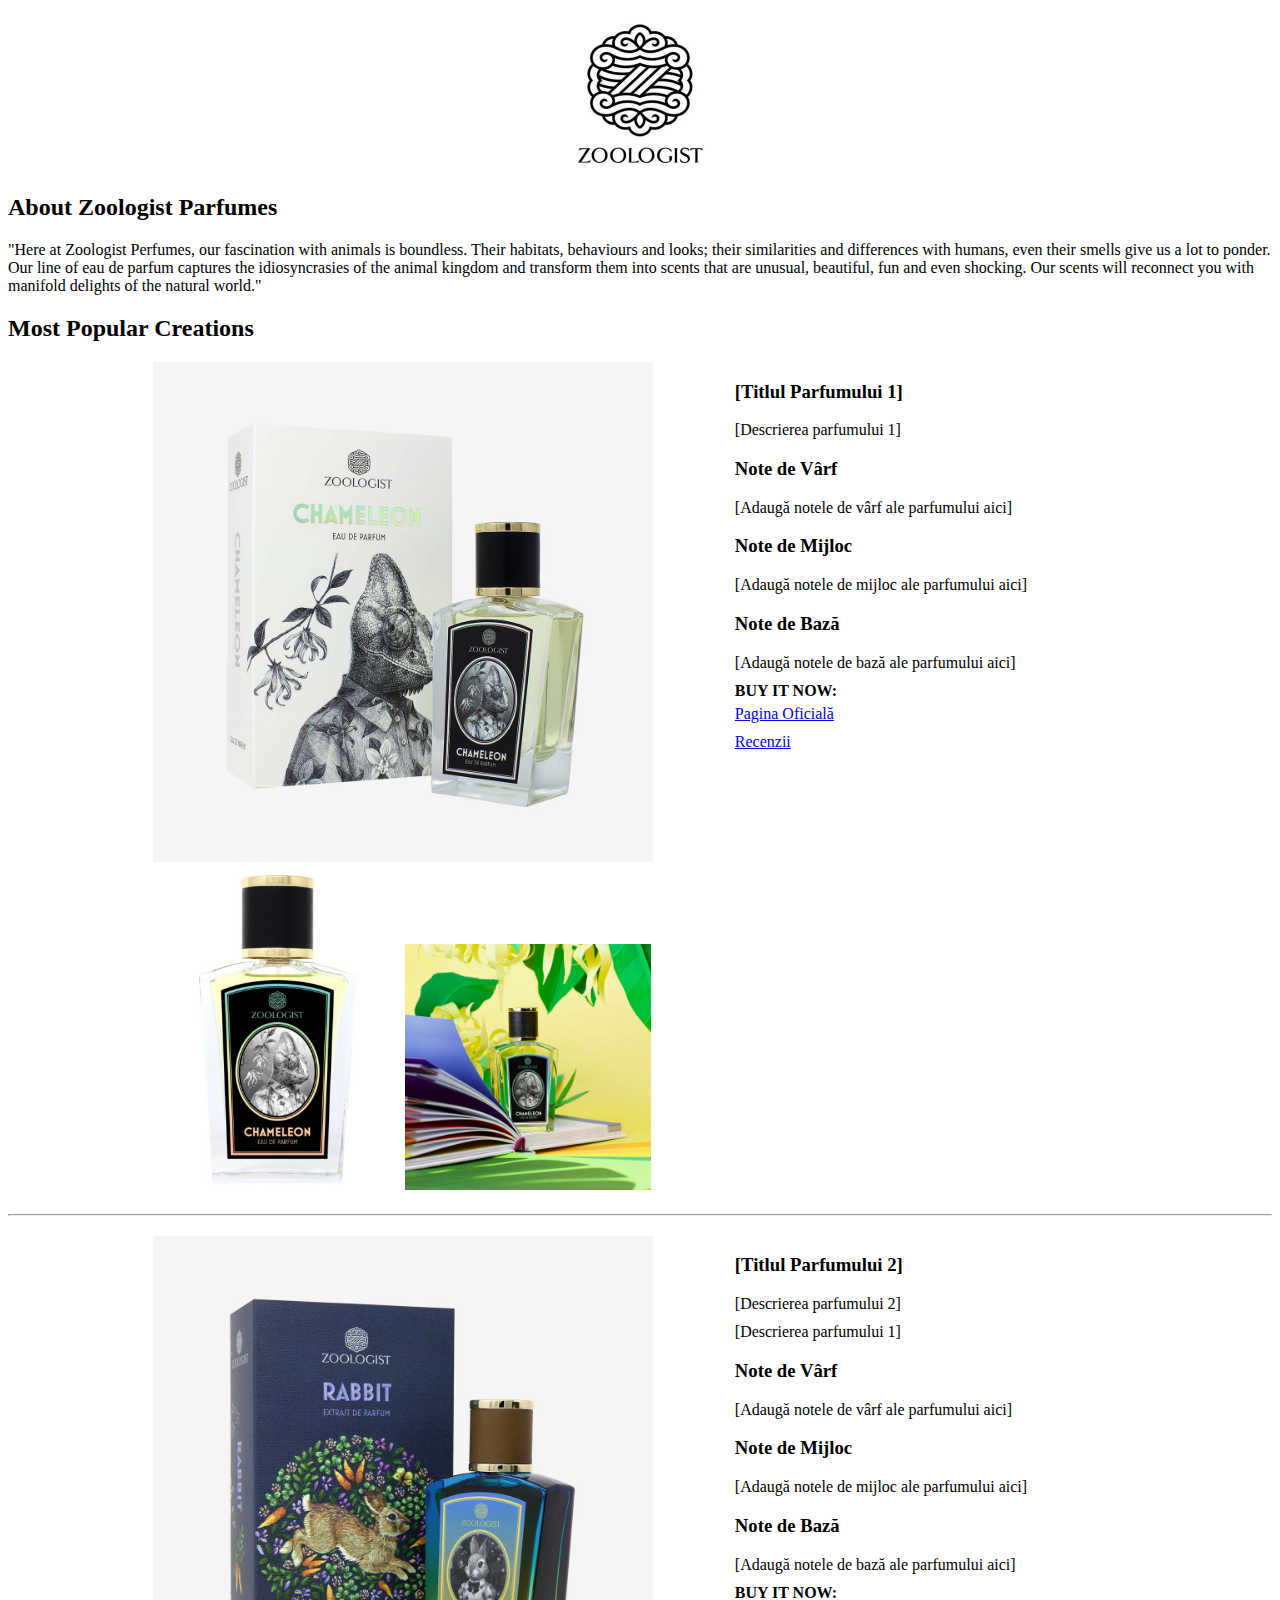
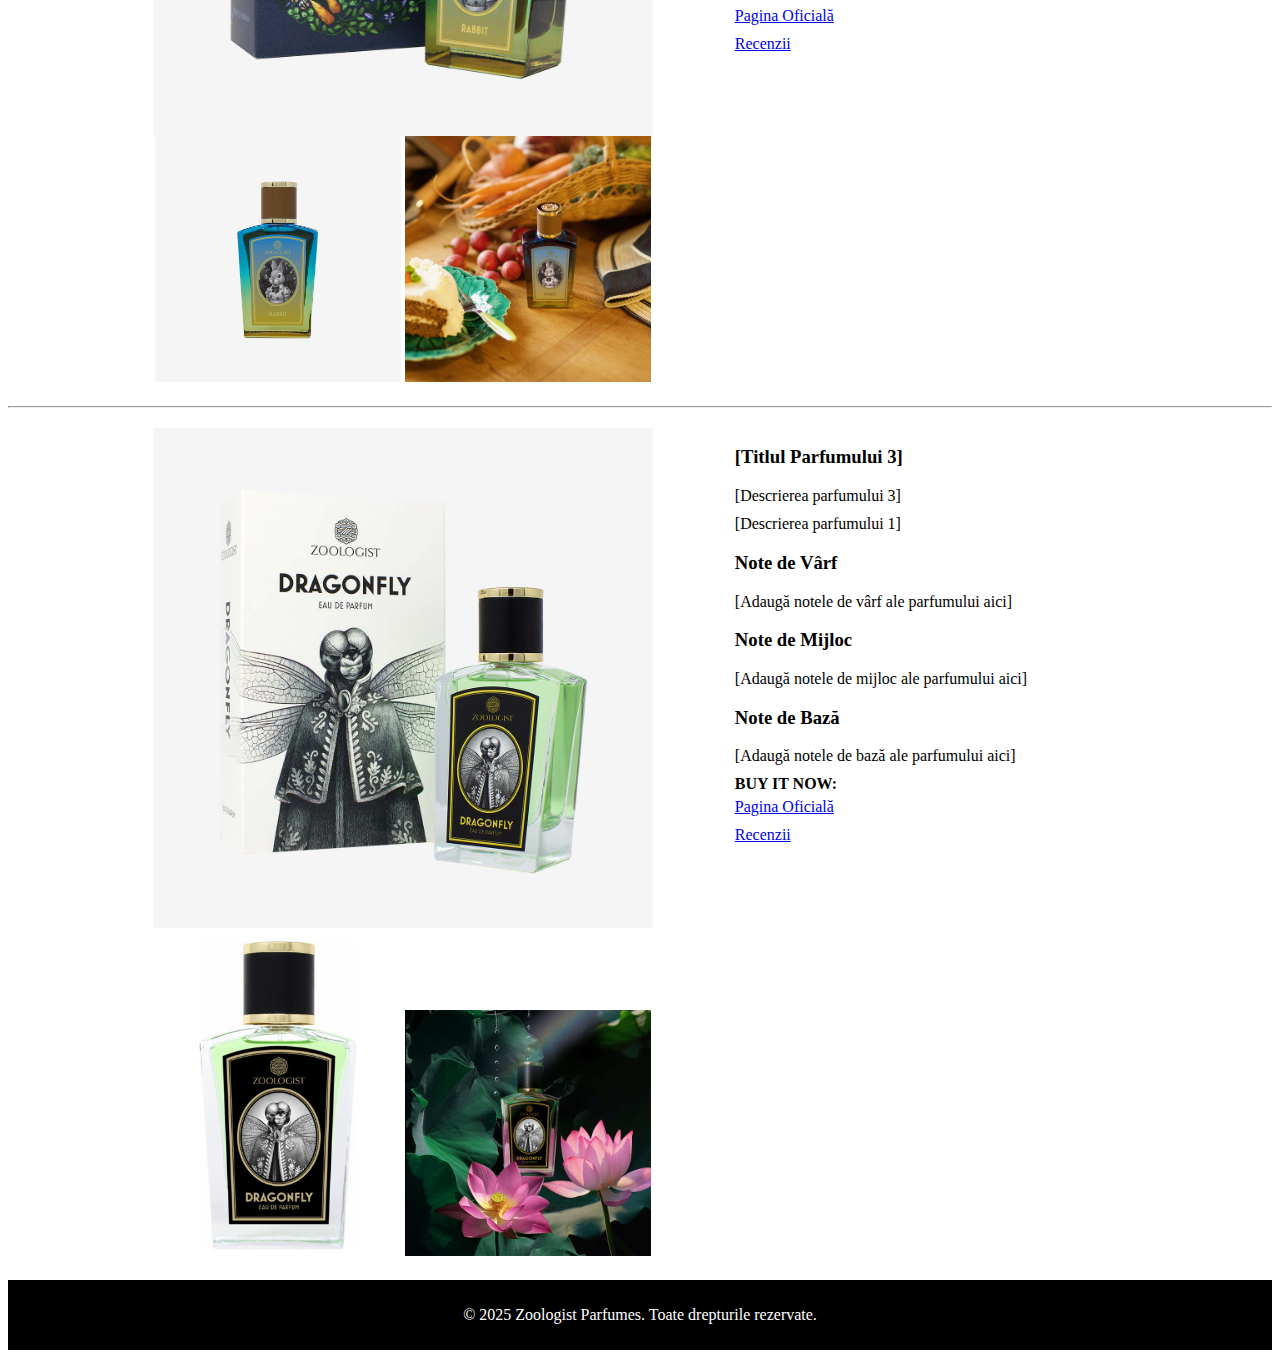
==== Lab 2/index.html @ cf260a33 "lab 2" ====
<!DOCTYPE html>
<html lang="ro">
<head>
    <meta charset="UTF-8">
    <meta name="viewport" content="width=device-width, initial-scale=1.0">
    <title>Prezentare Zoologist Parfumes</title>
    <style>
        .brand-header {
            text-align: center;
            margin: 20px 0;
        }
        .brand-header img {
            max-width: 150px;
        }
        .brand-header h1 {
            font-size: 2em;
            font-weight: bold;
        }
        .parfum-section {
            display: flex;
            justify-content: space-between;
            margin: 20px 0;
        }
        .left-side {
            width: 50%;
            display: flex;
            flex-direction: column;
            align-items: center;
            justify-content: center;
            text-align: center;
            padding-left: 10%;
        }
        .right-side {
            width: 50%;
            padding-left: 5%;
        }
        .parfum-section img.main {
            width: 100%;
            max-width: 500px;
        }
        .parfum-section img.secondary {
            width: 49%;
            max-width: 249px;
        }
        .parfum-details {
            text-align: left;
        }
        .parfum-details h3 {
            font-weight: bold;
        }
        .parfum-details p {
            margin: 10px 0;
        }
        .parfum-details .buy-links a {
            display: block;
            margin: 5px 0;
        }
        footer {
            background-color: black;
            color: white;
            text-align: center;
            padding: 10px 0;
            margin-top: 20px;
        }
    </style>
</head>
<body>
    <header>
        <div class="brand-header">
            <img src="zoologistlogo.jpg" alt="Logo-ul Zoologist Parfumes">
        </div>
    </header>

    <main>
        <section>
            <h2>About Zoologist Parfumes</h2>
            <p>"Here at Zoologist Perfumes, our fascination with animals is boundless. Their habitats, behaviours and looks; their similarities and differences with humans, even their smells give us a lot to ponder.
                 Our line of eau de parfum captures the idiosyncrasies of the animal kingdom and transform them into scents that are unusual, beautiful, fun and even shocking. Our scents will reconnect you with manifold delights of the natural world."</p>
        </section>
        
        <section>
            <h2>Most Popular Creations</h2>
            
            <!-- Primul parfum -->
            <div class="parfum-section">    
                <div class="left-side">
                    <img class="main" src="chameleon1.jpg" alt="Poza principală cu ambalajul si sticla de parfum cu un cameleon">
                    <div>
                        <img class="secondary" src="chameleon2.jpg" alt="Poza cu sticla parfumului Chameleon">
                        <img class="secondary" src="chameleon3.jpg" alt="Poza cu sticla parfumului pe un fundal galben inconjurat de o carte si flori">
                    </div>
                </div>
                <div class="right-side parfum-details">
                        <h3>[Titlul Parfumului 1]</h3>
                    <p>[Descrierea parfumului 1]</p>
                    <section>
                        <article>
                            <h3><strong> Note de Vârf</strong></h3>
                            <p>[Adaugă notele de vârf ale parfumului aici]</p>
                        </article>
                        <article>
                            <h3><strong> Note de Mijloc</strong></h3>
                            <p>[Adaugă notele de mijloc ale parfumului aici]</p>
                        </article>
                        <article>
                            <h3><strong>Note de Bază</strong></h3>
                            <p>[Adaugă notele de bază ale parfumului aici]</p>
                        </article>
                    </section>
                    <div class="buy-links">
                        <p><strong>BUY IT NOW:</strong> <a href="https://www.example.com">Pagina Oficială</a></p>
                        <a href="https://www.example.com">Recenzii</a>
                    </div>
                </div> 
            </div>
            
            <hr>
            
            <!-- Al doilea parfum -->
            <div class="parfum-section">
                <div class="left-side">
                    <img class="main" src="rabbit1.jpg" alt="Poza principală cu ambalajul si sticla de parfum cu un iepure">
                    <div>
                        <img class="secondary" src="rabbit2.jpg" alt="Poza cu sticla parfumului Rabbit">
                        <img class="secondary" src="rabbit3.jpg" alt="Poza cu sticla parfumul langa un Carrot-Cake si un cos cu morcovi">
                    </div>
                </div>
                <div class="right-side parfum-details">
                    <h3>[Titlul Parfumului 2]</h3>
                    <p>[Descrierea parfumului 2]</p>
                    <p>[Descrierea parfumului 1]</p>
                    <section>
                        <article>
                            <h3><strong> Note de Vârf</strong></h3>
                            <p>[Adaugă notele de vârf ale parfumului aici]</p>
                        </article>
                        <article>
                            <h3><strong> Note de Mijloc</strong></h3>
                            <p>[Adaugă notele de mijloc ale parfumului aici]</p>
                        </article>
                        <article>
                            <h3><strong>Note de Bază</strong></h3>
                            <p>[Adaugă notele de bază ale parfumului aici]</p>
                        </article>
                    </section>
                    <div class="buy-links">
                        <p><strong>BUY IT NOW:</strong> <a href="https://www.example.com">Pagina Oficială</a></p>
                        <a href="https://www.example.com">Recenzii</a>
                    </div>
                </div>
            </div>
            
            <hr>
            
            <!-- Al treilea parfum -->
            <div class="parfum-section">
                <div class="left-side">
                    <img class="main" src="dragonfly1.jpg" alt="Poza principală cu ambalajul si sticla de parfum cu o libelula">
                    <div>
                        <img class="secondary" src="dragonfly2.jpg" alt="Poza cu sticla parfumului Dragonfly">
                        <img class="secondary" src="dragonfly3.jpg" alt="Poza cu sticla parfumului iconjurata de frunze si flori de nufar">
                    </div>
                </div>
                <div class="right-side parfum-details">
                    <h3>[Titlul Parfumului 3]</h3>
                    <p>[Descrierea parfumului 3]</p>
                    <p>[Descrierea parfumului 1]</p>
                    <section>
                        <article>
                            <h3><strong> Note de Vârf</strong></h3>
                            <p>[Adaugă notele de vârf ale parfumului aici]</p>
                        </article>
                        <article>
                            <h3><strong> Note de Mijloc</strong></h3>
                            <p>[Adaugă notele de mijloc ale parfumului aici]</p>
                        </article>
                        <article>
                            <h3><strong>Note de Bază</strong></h3>
                            <p>[Adaugă notele de bază ale parfumului aici]</p>
                        </article>
                    </section>
                    <div class="buy-links">
                        <p><strong>BUY IT NOW:</strong> <a href="https://www.example.com">Pagina Oficială</a></p>
                        <a href="https://www.example.com">Recenzii</a>
                    </div>
                </div>
            </div>
            
        </section>
    </main>
    
    <footer>
        <p>&copy; 2025 Zoologist Parfumes. Toate drepturile rezervate.</p>
    </footer>
</body>
</html>
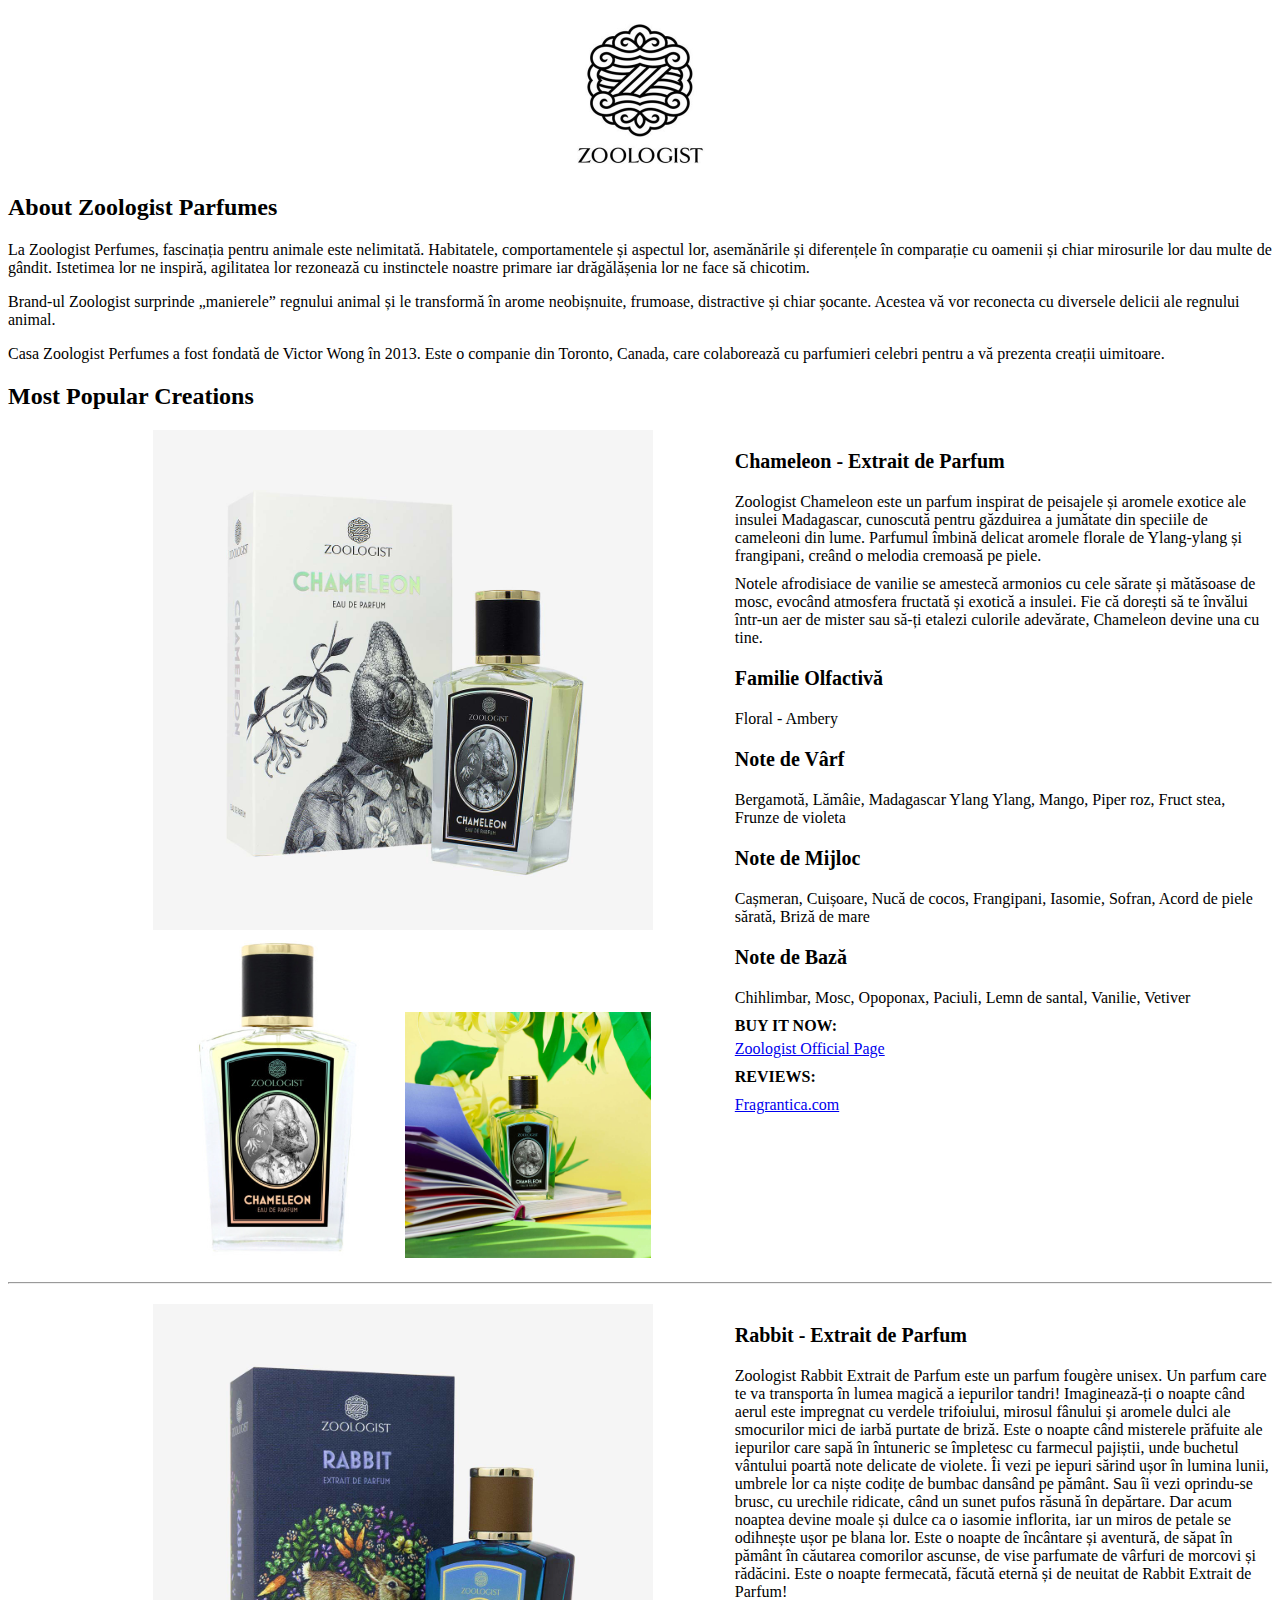
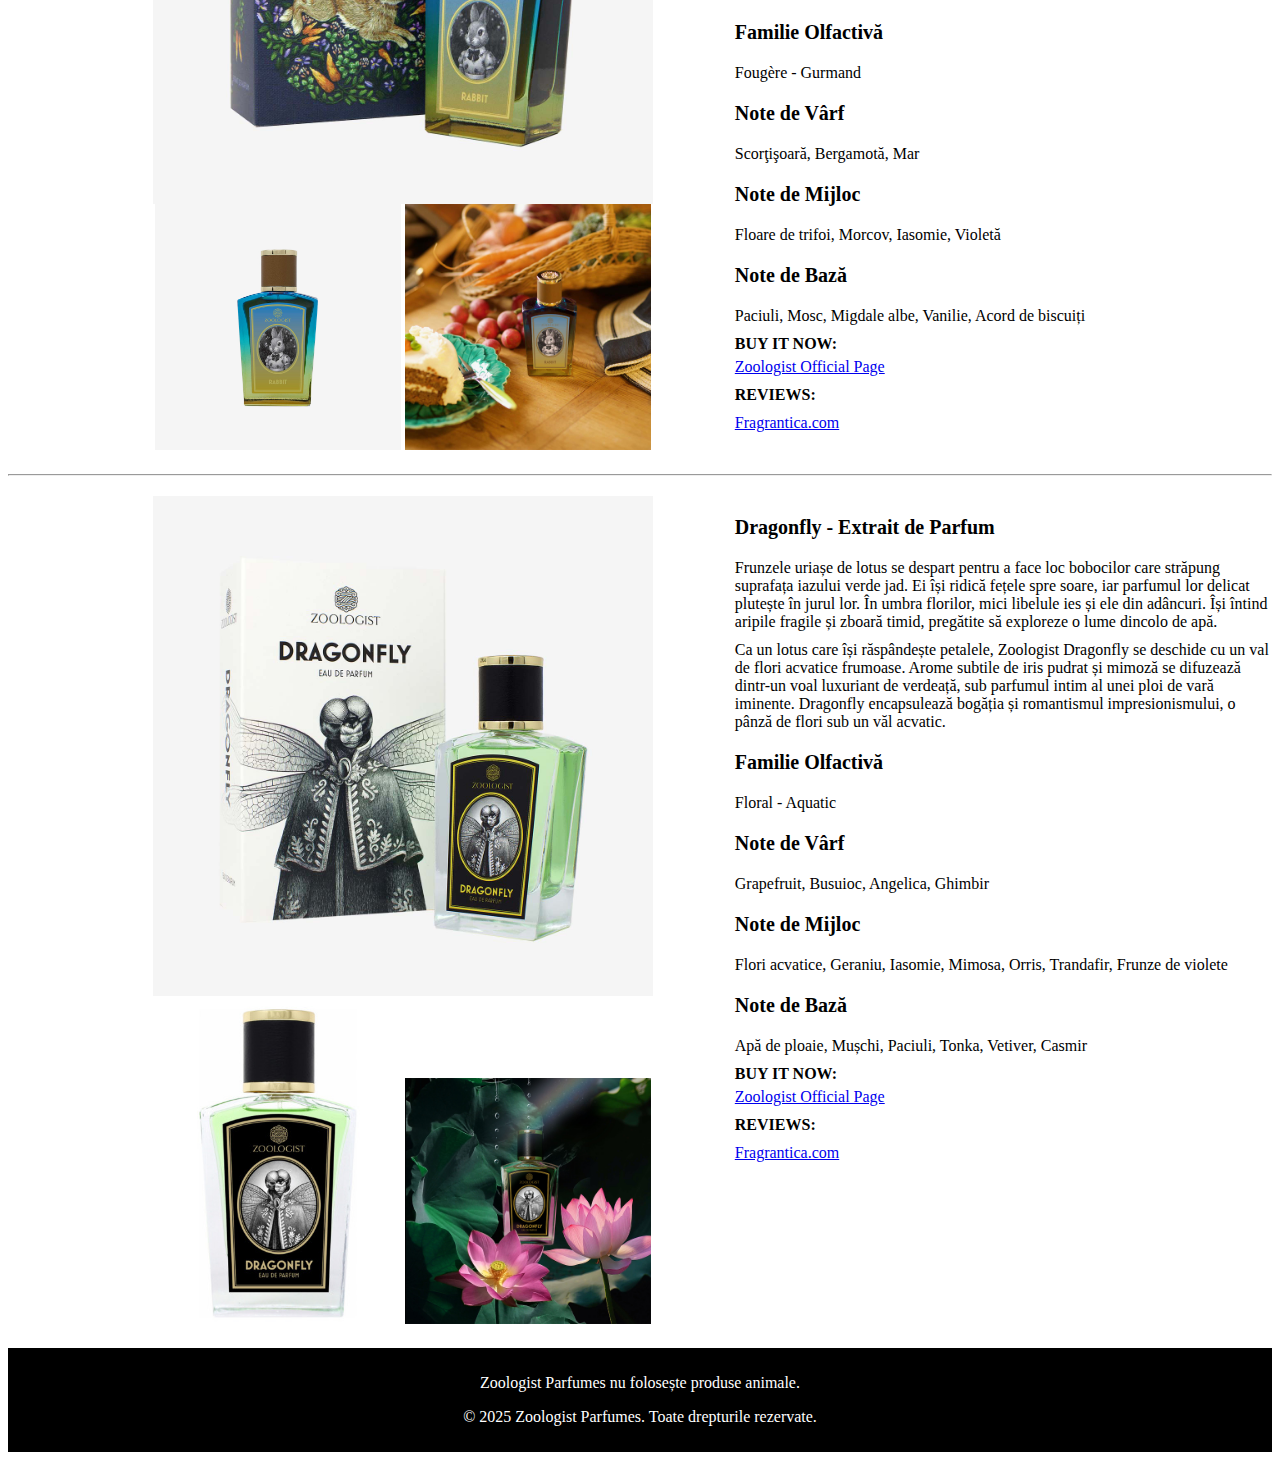
==== commit 56471b1f: "02/04/2025" ====
--- a/Lab 2/index.html
+++ b/Lab 2/index.html
@@ -1,198 +1,345 @@
 <!DOCTYPE html>
 <html lang="ro">
-<head>
-    <meta charset="UTF-8">
-    <meta name="viewport" content="width=device-width, initial-scale=1.0">
+  <head>
+    <meta charset="UTF-8" />
+    <meta name="viewport" content="width=device-width, initial-scale=1.0" />
     <title>Prezentare Zoologist Parfumes</title>
     <style>
-        .brand-header {
-            text-align: center;
-            margin: 20px 0;
-        }
-        .brand-header img {
-            max-width: 150px;
-        }
-        .brand-header h1 {
-            font-size: 2em;
-            font-weight: bold;
-        }
-        .parfum-section {
-            display: flex;
-            justify-content: space-between;
-            margin: 20px 0;
-        }
-        .left-side {
-            width: 50%;
-            display: flex;
-            flex-direction: column;
-            align-items: center;
-            justify-content: center;
-            text-align: center;
-            padding-left: 10%;
-        }
-        .right-side {
-            width: 50%;
-            padding-left: 5%;
-        }
-        .parfum-section img.main {
-            width: 100%;
-            max-width: 500px;
-        }
-        .parfum-section img.secondary {
-            width: 49%;
-            max-width: 249px;
-        }
-        .parfum-details {
-            text-align: left;
-        }
-        .parfum-details h3 {
-            font-weight: bold;
-        }
-        .parfum-details p {
-            margin: 10px 0;
-        }
-        .parfum-details .buy-links a {
-            display: block;
-            margin: 5px 0;
-        }
-        footer {
-            background-color: black;
-            color: white;
-            text-align: center;
-            padding: 10px 0;
-            margin-top: 20px;
-        }
+      .brand-header {
+        text-align: center;
+        margin: 20px 0;
+      }
+      .brand-header img {
+        max-width: 150px;
+      }
+      .brand-header h1 {
+        font-size: 2em;
+        font-weight: bold;
+      }
+      .parfum-section {
+        display: flex;
+        justify-content: space-between;
+        margin: 20px 0;
+      }
+      .left-side {
+        width: 50%;
+        display: flex;
+        flex-direction: column;
+        align-items: center;
+        justify-content: center;
+        text-align: center;
+        padding-left: 10%;
+      }
+      .right-side {
+        width: 50%;
+        padding-left: 5%;
+      }
+      .parfum-section img.main {
+        width: 100%;
+        max-width: 500px;
+      }
+      .parfum-section img.secondary {
+        width: 49%;
+        max-width: 249px;
+      }
+      .parfum-details {
+        text-align: left;
+      }
+      .parfum-details h3 {
+        font-weight: bold;
+        font-size: 20px;
+      }
+      .parfum-details p {
+        margin: 10px 0;
+      }
+      .parfum-details .buy-links a {
+        display: block;
+        margin: 5px 0;
+      }
+      footer {
+        background-color: black;
+        color: white;
+        text-align: center;
+        padding: 10px 0;
+        margin-top: 20px;
+      }
     </style>
-</head>
-<body>
+  </head>
+  <body>
     <header>
-        <div class="brand-header">
-            <img src="zoologistlogo.jpg" alt="Logo-ul Zoologist Parfumes">
+      <div class="brand-header">
+        <img src="zoologistlogo.jpg" alt="Logo-ul Zoologist Parfumes" />
+      </div>
+    </header>
+
+    <main>
+      <section>
+        <h2>About Zoologist Parfumes</h2>
+        <p>
+          La Zoologist Perfumes, fascinația pentru animale este nelimitată.
+          Habitatele, comportamentele și aspectul lor, asemănările și
+          diferențele în comparație cu oamenii și chiar mirosurile lor dau multe
+          de gândit. Istetimea lor ne inspiră, agilitatea lor rezonează cu
+          instinctele noastre primare iar drăgălășenia lor ne face să chicotim.
+        </p>
+        <p>
+          Brand-ul Zoologist surprinde „manierele” regnului animal și le
+          transformă în arome neobișnuite, frumoase, distractive și chiar
+          șocante. Acestea vă vor reconecta cu diversele delicii ale regnului
+          animal.
+        </p>
+        <p>
+          Casa Zoologist Perfumes a fost fondată de Victor Wong în 2013. Este o
+          companie din Toronto, Canada, care colaborează cu parfumieri celebri
+          pentru a vă prezenta creații uimitoare.
+        </p>
+      </section>
+
+      <section>
+        <h2>Most Popular Creations</h2>
+
+        <!-- Primul parfum -->
+        <div class="parfum-section">
+          <div class="left-side">
+            <img
+              class="main"
+              src="chameleon1.jpg"
+              alt="Poza principală cu ambalajul si sticla de parfum cu un cameleon"
+            />
+            <div>
+              <img
+                class="secondary"
+                src="chameleon2.jpg"
+                alt="Poza cu sticla parfumului Chameleon"
+              />
+              <img
+                class="secondary"
+                src="chameleon3.jpg"
+                alt="Poza cu sticla parfumului pe un fundal galben inconjurat de o carte si flori"
+              />
+            </div>
+          </div>
+          <div class="right-side parfum-details">
+            <h3>Chameleon - Extrait de Parfum</h3>
+            <p>
+              Zoologist Chameleon este un parfum inspirat de peisajele și
+              aromele exotice ale insulei Madagascar, cunoscută pentru găzduirea
+              a jumătate din speciile de cameleoni din lume. Parfumul îmbină
+              delicat aromele florale de Ylang-ylang și frangipani, creând o
+              melodia cremoasă pe piele.
+            </p>
+            <p>
+              Notele afrodisiace de vanilie se amestecă armonios cu cele sărate
+              și mătăsoase de mosc, evocând atmosfera fructată și exotică a
+              insulei. Fie că dorești să te învălui într-un aer de mister sau
+              să-ți etalezi culorile adevărate, Chameleon devine una cu tine.
+            </p>
+            <section>
+              <article>
+                <h3><strong>Familie Olfactivă</strong></h3>
+                <p>Floral - Ambery</p>
+              </article>
+              <article>
+                <h3><strong> Note de Vârf</strong></h3>
+                <p>
+                  Bergamotă, Lămâie, Madagascar Ylang Ylang, Mango, Piper roz,
+                  Fruct stea, Frunze de violeta
+                </p>
+              </article>
+              <article>
+                <h3><strong> Note de Mijloc</strong></h3>
+                <p>
+                  Cașmeran, Cuișoare, Nucă de cocos, Frangipani, Iasomie,
+                  Sofran, Acord de piele sărată, Briză de mare
+                </p>
+              </article>
+              <article>
+                <h3><strong>Note de Bază</strong></h3>
+                <p>
+                  Chihlimbar, Mosc, Opoponax, Paciuli, Lemn de santal, Vanilie,
+                  Vetiver
+                </p>
+              </article>
+            </section>
+            <div class="buy-links">
+              <p>
+                <strong>BUY IT NOW:</strong>
+                <a
+                  href="https://www.zoologistperfumes.com/collections/deluxe-bottles/products/zoologist-chameleon-deluxe-bottle"
+                  >Zoologist Official Page</a
+                >
+              </p>
+              <p><strong>REVIEWS:</strong></p>
+              <a
+                href="https://www.fragrantica.com/perfume/Zoologist-Perfumes/Chameleon-53015.html"
+                >Fragrantica.com</a
+              >
+            </div>
+          </div>
         </div>
-    </header>
-
-    <main>
-        <section>
-            <h2>About Zoologist Parfumes</h2>
-            <p>"Here at Zoologist Perfumes, our fascination with animals is boundless. Their habitats, behaviours and looks; their similarities and differences with humans, even their smells give us a lot to ponder.
-                 Our line of eau de parfum captures the idiosyncrasies of the animal kingdom and transform them into scents that are unusual, beautiful, fun and even shocking. Our scents will reconnect you with manifold delights of the natural world."</p>
-        </section>
-        
-        <section>
-            <h2>Most Popular Creations</h2>
-            
-            <!-- Primul parfum -->
-            <div class="parfum-section">    
-                <div class="left-side">
-                    <img class="main" src="chameleon1.jpg" alt="Poza principală cu ambalajul si sticla de parfum cu un cameleon">
-                    <div>
-                        <img class="secondary" src="chameleon2.jpg" alt="Poza cu sticla parfumului Chameleon">
-                        <img class="secondary" src="chameleon3.jpg" alt="Poza cu sticla parfumului pe un fundal galben inconjurat de o carte si flori">
-                    </div>
-                </div>
-                <div class="right-side parfum-details">
-                        <h3>[Titlul Parfumului 1]</h3>
-                    <p>[Descrierea parfumului 1]</p>
-                    <section>
-                        <article>
-                            <h3><strong> Note de Vârf</strong></h3>
-                            <p>[Adaugă notele de vârf ale parfumului aici]</p>
-                        </article>
-                        <article>
-                            <h3><strong> Note de Mijloc</strong></h3>
-                            <p>[Adaugă notele de mijloc ale parfumului aici]</p>
-                        </article>
-                        <article>
-                            <h3><strong>Note de Bază</strong></h3>
-                            <p>[Adaugă notele de bază ale parfumului aici]</p>
-                        </article>
-                    </section>
-                    <div class="buy-links">
-                        <p><strong>BUY IT NOW:</strong> <a href="https://www.example.com">Pagina Oficială</a></p>
-                        <a href="https://www.example.com">Recenzii</a>
-                    </div>
-                </div> 
-            </div>
-            
-            <hr>
-            
-            <!-- Al doilea parfum -->
-            <div class="parfum-section">
-                <div class="left-side">
-                    <img class="main" src="rabbit1.jpg" alt="Poza principală cu ambalajul si sticla de parfum cu un iepure">
-                    <div>
-                        <img class="secondary" src="rabbit2.jpg" alt="Poza cu sticla parfumului Rabbit">
-                        <img class="secondary" src="rabbit3.jpg" alt="Poza cu sticla parfumul langa un Carrot-Cake si un cos cu morcovi">
-                    </div>
-                </div>
-                <div class="right-side parfum-details">
-                    <h3>[Titlul Parfumului 2]</h3>
-                    <p>[Descrierea parfumului 2]</p>
-                    <p>[Descrierea parfumului 1]</p>
-                    <section>
-                        <article>
-                            <h3><strong> Note de Vârf</strong></h3>
-                            <p>[Adaugă notele de vârf ale parfumului aici]</p>
-                        </article>
-                        <article>
-                            <h3><strong> Note de Mijloc</strong></h3>
-                            <p>[Adaugă notele de mijloc ale parfumului aici]</p>
-                        </article>
-                        <article>
-                            <h3><strong>Note de Bază</strong></h3>
-                            <p>[Adaugă notele de bază ale parfumului aici]</p>
-                        </article>
-                    </section>
-                    <div class="buy-links">
-                        <p><strong>BUY IT NOW:</strong> <a href="https://www.example.com">Pagina Oficială</a></p>
-                        <a href="https://www.example.com">Recenzii</a>
-                    </div>
-                </div>
-            </div>
-            
-            <hr>
-            
-            <!-- Al treilea parfum -->
-            <div class="parfum-section">
-                <div class="left-side">
-                    <img class="main" src="dragonfly1.jpg" alt="Poza principală cu ambalajul si sticla de parfum cu o libelula">
-                    <div>
-                        <img class="secondary" src="dragonfly2.jpg" alt="Poza cu sticla parfumului Dragonfly">
-                        <img class="secondary" src="dragonfly3.jpg" alt="Poza cu sticla parfumului iconjurata de frunze si flori de nufar">
-                    </div>
-                </div>
-                <div class="right-side parfum-details">
-                    <h3>[Titlul Parfumului 3]</h3>
-                    <p>[Descrierea parfumului 3]</p>
-                    <p>[Descrierea parfumului 1]</p>
-                    <section>
-                        <article>
-                            <h3><strong> Note de Vârf</strong></h3>
-                            <p>[Adaugă notele de vârf ale parfumului aici]</p>
-                        </article>
-                        <article>
-                            <h3><strong> Note de Mijloc</strong></h3>
-                            <p>[Adaugă notele de mijloc ale parfumului aici]</p>
-                        </article>
-                        <article>
-                            <h3><strong>Note de Bază</strong></h3>
-                            <p>[Adaugă notele de bază ale parfumului aici]</p>
-                        </article>
-                    </section>
-                    <div class="buy-links">
-                        <p><strong>BUY IT NOW:</strong> <a href="https://www.example.com">Pagina Oficială</a></p>
-                        <a href="https://www.example.com">Recenzii</a>
-                    </div>
-                </div>
-            </div>
-            
-        </section>
+
+        <hr />
+
+        <!-- Al doilea parfum -->
+        <div class="parfum-section">
+          <div class="left-side">
+            <img
+              class="main"
+              src="rabbit1.jpg"
+              alt="Poza principală cu ambalajul si sticla de parfum cu un iepure"
+            />
+            <div>
+              <img
+                class="secondary"
+                src="rabbit2.jpg"
+                alt="Poza cu sticla parfumului Rabbit"
+              />
+              <img
+                class="secondary"
+                src="rabbit3.jpg"
+                alt="Poza cu sticla parfumul langa un Carrot-Cake si un cos cu morcovi"
+              />
+            </div>
+          </div>
+          <div class="right-side parfum-details">
+            <h3>Rabbit - Extrait de Parfum</h3>
+            <p>
+              Zoologist Rabbit Extrait de Parfum este un parfum fougère unisex.
+              Un parfum care te va transporta în lumea magică a iepurilor
+              tandri! Imaginează-ți o noapte când aerul este impregnat cu
+              verdele trifoiului, mirosul fânului și aromele dulci ale
+              smocurilor mici de iarbă purtate de briză. Este o noapte când
+              misterele prăfuite ale iepurilor care sapă în întuneric se
+              împletesc cu farmecul pajiștii, unde buchetul vântului poartă note
+              delicate de violete. Îi vezi pe iepuri sărind ușor în lumina
+              lunii, umbrele lor ca niște codițe de bumbac dansând pe pământ.
+              Sau îi vezi oprindu-se brusc, cu urechile ridicate, când un sunet
+              pufos răsună în depărtare. Dar acum noaptea devine moale și dulce
+              ca o iasomie inflorita, iar un miros de petale se odihnește ușor
+              pe blana lor. Este o noapte de încântare și aventură, de săpat în
+              pământ în căutarea comorilor ascunse, de vise parfumate de vârfuri
+              de morcovi și rădăcini. Este o noapte fermecată, făcută eternă și
+              de neuitat de Rabbit Extrait de Parfum!
+            </p>
+            <section>
+              <article>
+                <h3><strong>Familie Olfactivă</strong></h3>
+                <p>Fougère - Gurmand</p>
+              </article>
+              <article>
+                <h3><strong> Note de Vârf</strong></h3>
+                <p>Scorţişoară, Bergamotă, Mar</p>
+              </article>
+              <article>
+                <h3><strong> Note de Mijloc</strong></h3>
+                <p>Floare de trifoi, Morcov, Iasomie, Violetă</p>
+              </article>
+              <article>
+                <h3><strong>Note de Bază</strong></h3>
+                <p>Paciuli, Mosc, Migdale albe, Vanilie, Acord de biscuiți</p>
+              </article>
+            </section>
+            <div class="buy-links">
+              <p>
+                <strong>BUY IT NOW:</strong>
+                <a
+                  href="https://www.zoologistperfumes.com/collections/deluxe-bottles/products/zoologist-rabbit-deluxe-bottle"
+                  >Zoologist Official Page</a
+                >
+              </p>
+              <p><strong>REVIEWS:</strong></p>
+              <a
+                href="https://www.fragrantica.com/perfume/Zoologist-Perfumes/Rabbit-91167.html"
+                >Fragrantica.com</a
+              >
+            </div>
+          </div>
+        </div>
+
+        <hr />
+
+        <!-- Al treilea parfum -->
+        <div class="parfum-section">
+          <div class="left-side">
+            <img
+              class="main"
+              src="dragonfly1.jpg"
+              alt="Poza principală cu ambalajul si sticla de parfum cu o libelula"
+            />
+            <div>
+              <img
+                class="secondary"
+                src="dragonfly2.jpg"
+                alt="Poza cu sticla parfumului Dragonfly"
+              />
+              <img
+                class="secondary"
+                src="dragonfly3.jpg"
+                alt="Poza cu sticla parfumului iconjurata de frunze si flori de nufar"
+              />
+            </div>
+          </div>
+          <div class="right-side parfum-details">
+            <h3>Dragonfly - Extrait de Parfum</h3>
+            <p>
+              Frunzele uriașe de lotus se despart pentru a face loc bobocilor
+              care străpung suprafața iazului verde jad. Ei își ridică fețele
+              spre soare, iar parfumul lor delicat plutește în jurul lor. În
+              umbra florilor, mici libelule ies și ele din adâncuri. Își întind
+              aripile fragile și zboară timid, pregătite să exploreze o lume
+              dincolo de apă.
+            </p>
+            <p>
+              Ca un lotus care își răspândește petalele, Zoologist Dragonfly se
+              deschide cu un val de flori acvatice frumoase. Arome subtile de
+              iris pudrat și mimoză se difuzează dintr-un voal luxuriant de
+              verdeață, sub parfumul intim al unei ploi de vară iminente.
+              Dragonfly encapsulează bogăția și romantismul impresionismului, o
+              pânză de flori sub un văl acvatic.
+            </p>
+            <section>
+              <article>
+                <h3><strong>Familie Olfactivă</strong></h3>
+                <p>Floral - Aquatic</p>
+              </article>
+              <article>
+                <h3><strong> Note de Vârf</strong></h3>
+                <p>Grapefruit, Busuioc, Angelica, Ghimbir</p>
+              </article>
+              <article>
+                <h3><strong> Note de Mijloc</strong></h3>
+                <p>
+                  Flori acvatice, Geraniu, Iasomie, Mimosa, Orris, Trandafir,
+                  Frunze de violete
+                </p>
+              </article>
+              <article>
+                <h3><strong>Note de Bază</strong></h3>
+                <p>Apă de ploaie, Mușchi, Paciuli, Tonka, Vetiver, Casmir</p>
+              </article>
+            </section>
+            <div class="buy-links">
+              <p>
+                <strong>BUY IT NOW:</strong>
+                <a
+                  href="https://www.zoologistperfumes.com/collections/deluxe-bottles/products/zoologist-dragonfly-2021-deluxe-bottle"
+                  >Zoologist Official Page</a
+                >
+              </p>
+              <p><strong>REVIEWS:</strong></p>
+              <a
+                href="https://www.fragrantica.com/perfume/Zoologist-Perfumes/Dragonfly-Edition-2021-67999.html"
+                >Fragrantica.com</a
+              >
+            </div>
+          </div>
+        </div>
+      </section>
     </main>
-    
+
     <footer>
-        <p>&copy; 2025 Zoologist Parfumes. Toate drepturile rezervate.</p>
+      <p>Zoologist Parfumes nu folosește produse animale.</p>
+      <p>&copy; 2025 Zoologist Parfumes. Toate drepturile rezervate.</p>
     </footer>
-</body>
+  </body>
 </html>
-
-
